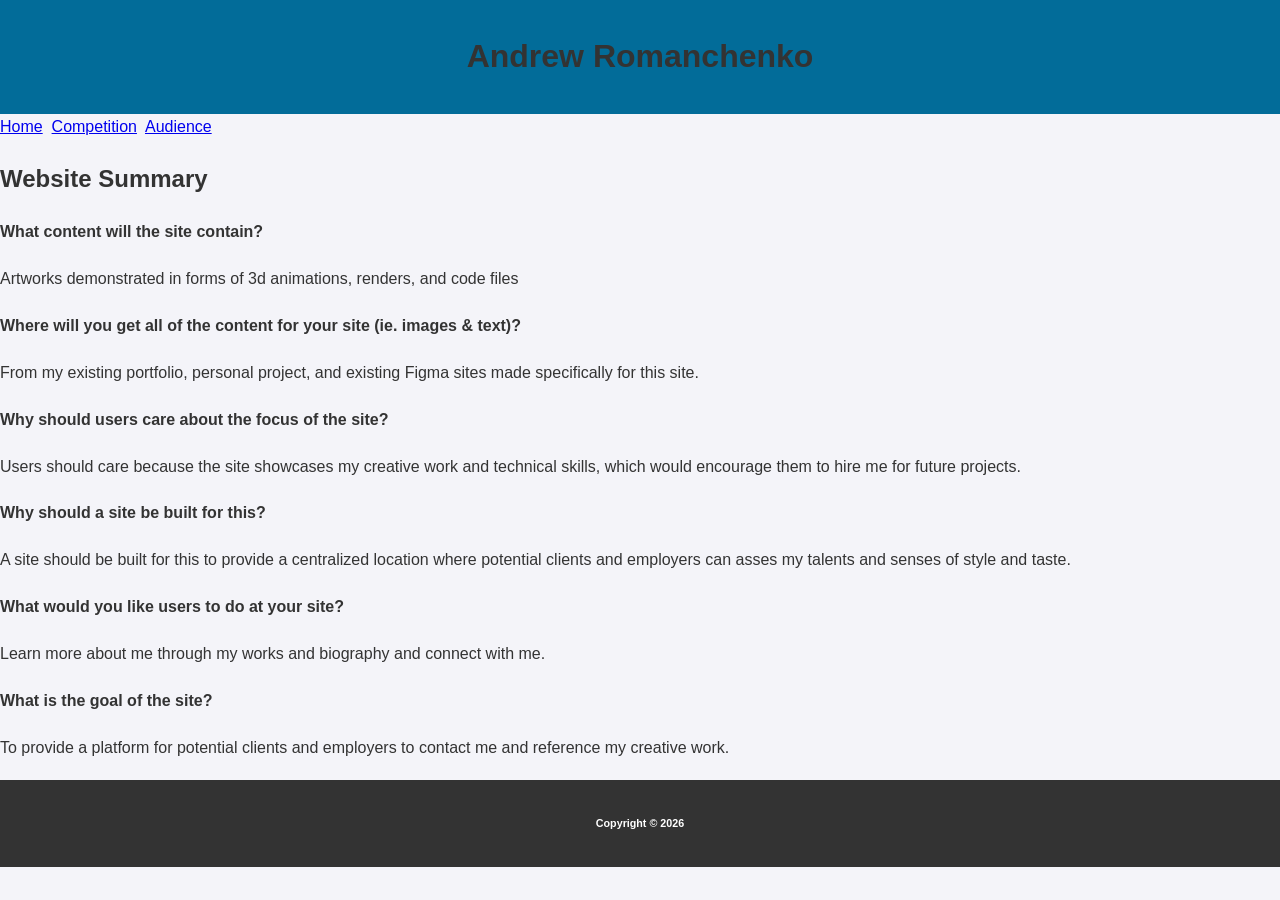
==== milestone2/index.html @ b731e590 "milestone 2 of the site" ====
<!DOCTYPE html>
<html lang="en">
<head>
    <meta charset="UTF-8">
    <meta name="viewport" content="width=device-width, initial-scale=1.0">
    <meta name="robots" content="noindex, nofollow">
    <title>Andrew's Tech Art Portfolio</title>
    <style>
        body { font-family: Arial, sans-serif; line-height: 1.6; margin: 0; padding: 0; background-color: #f4f4f9; color: #333; }
        header { background: #026c99; color: white; padding: 10px 0; text-align: center; }
        section { max-width: 800px; margin: 20px auto; padding: 20px; background: white; box-shadow: 0 2px 5px rgba(0, 0, 0, 0.1); }
        h1, h2 { color: #333; }
        ul { list-style: none; padding: 0; }
        ul li { margin: 5px 0; }
        ul li a { color: #026c99; text-decoration: none; font-weight: bold; }
        ul li a:hover { text-decoration: underline; }
        footer { text-align: center; padding: 10px; margin-top: 20px; background: #333; color: white; }
    </style>
</head>
<body>
    <header>
        <h1>Andrew Romanchenko</h1>
    </header>
    <nav>
            <a href="#index.html">Home</a>&nbsp;
            <a href="#competition.html">Competition</a>&nbsp;
            <a href="#audience.html">Audience</a>&nbsp;
    </nav>
    <main>
        <h2>Website Summary</h2>
        <h4>What content will the site contain?</h4>
        <p>Artworks demonstrated in forms of 3d animations, renders, and code files</p>
        <h4>Where will you get all of the content for your site (ie. images & text)?</h4>
        <p>From my existing portfolio, personal project, and existing Figma sites made specifically for this site.</p>
        <h4>Why should users care about the focus of the site?</h4>
        <p>Users should care because the site showcases my creative work and technical skills, which would encourage them to hire me for future projects.</p>
        <h4>Why should a site be built for this?</h4>
        <p>A site should be built for this to provide a centralized location where potential clients and employers can asses my talents and senses of style and taste.</p>
        <h4>What would you like users to do at your site?</h4>
        <p>Learn more about me through my works and biography and connect with me.</p>
        <h4>What is the goal of the site?</h4>
        <p>To provide a platform for potential clients and employers to contact me and reference my creative work.</p>
    </main>
    <footer>
        <h6>Copyright &copy; <span id="currentYear"></span></h6>
    </footer>
    <script>
        document.getElementById('currentYear').textContent = new Date().getFullYear();
    </script>
</body>
</html>
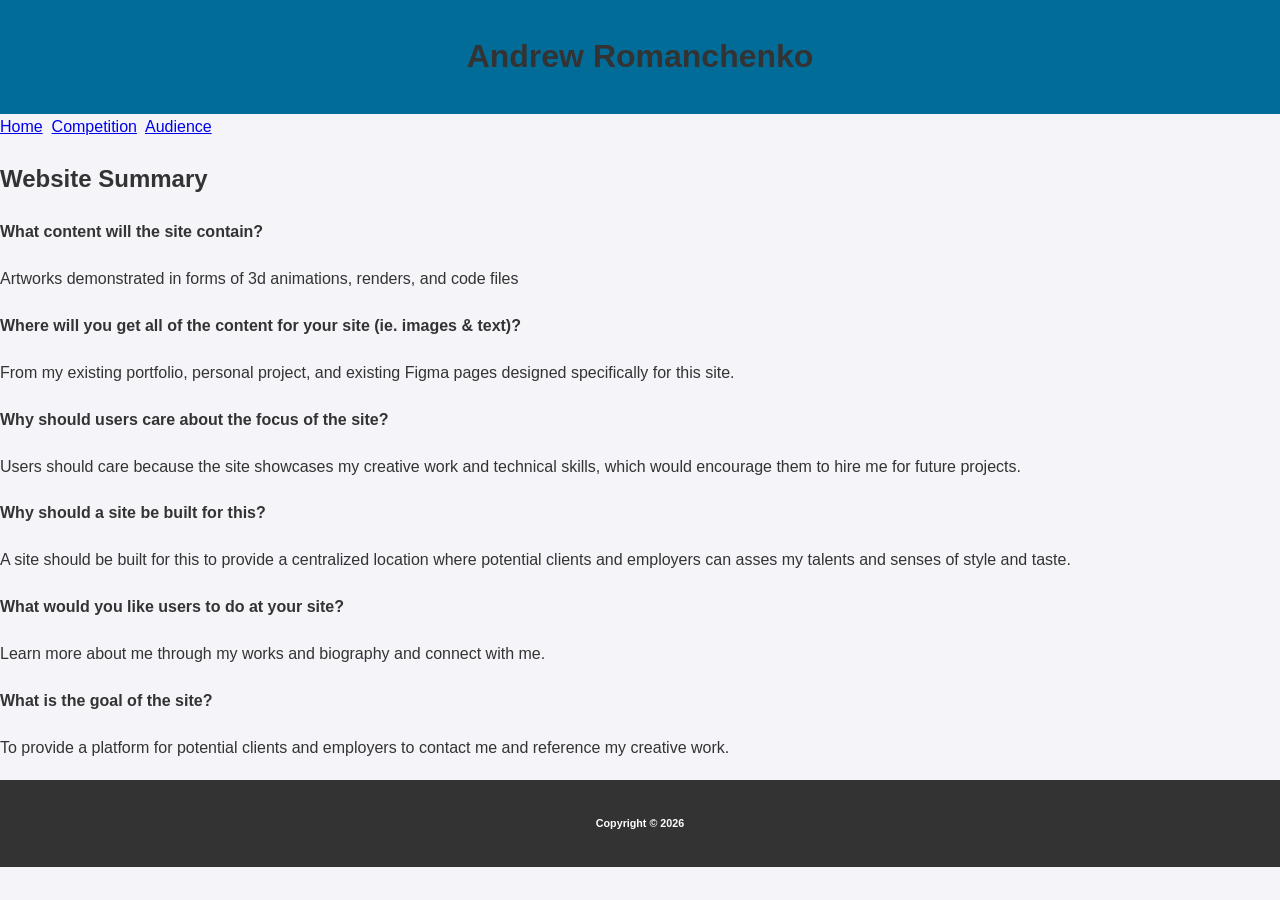
==== commit a0026dec: "adjusted the sentence about Figma" ====
--- a/milestone2/index.html
+++ b/milestone2/index.html
@@ -31,7 +31,7 @@
         <h4>What content will the site contain?</h4>
         <p>Artworks demonstrated in forms of 3d animations, renders, and code files</p>
         <h4>Where will you get all of the content for your site (ie. images & text)?</h4>
-        <p>From my existing portfolio, personal project, and existing Figma sites made specifically for this site.</p>
+        <p>From my existing portfolio, personal project, and existing Figma pages designed specifically for this site.</p>
         <h4>Why should users care about the focus of the site?</h4>
         <p>Users should care because the site showcases my creative work and technical skills, which would encourage them to hire me for future projects.</p>
         <h4>Why should a site be built for this?</h4>
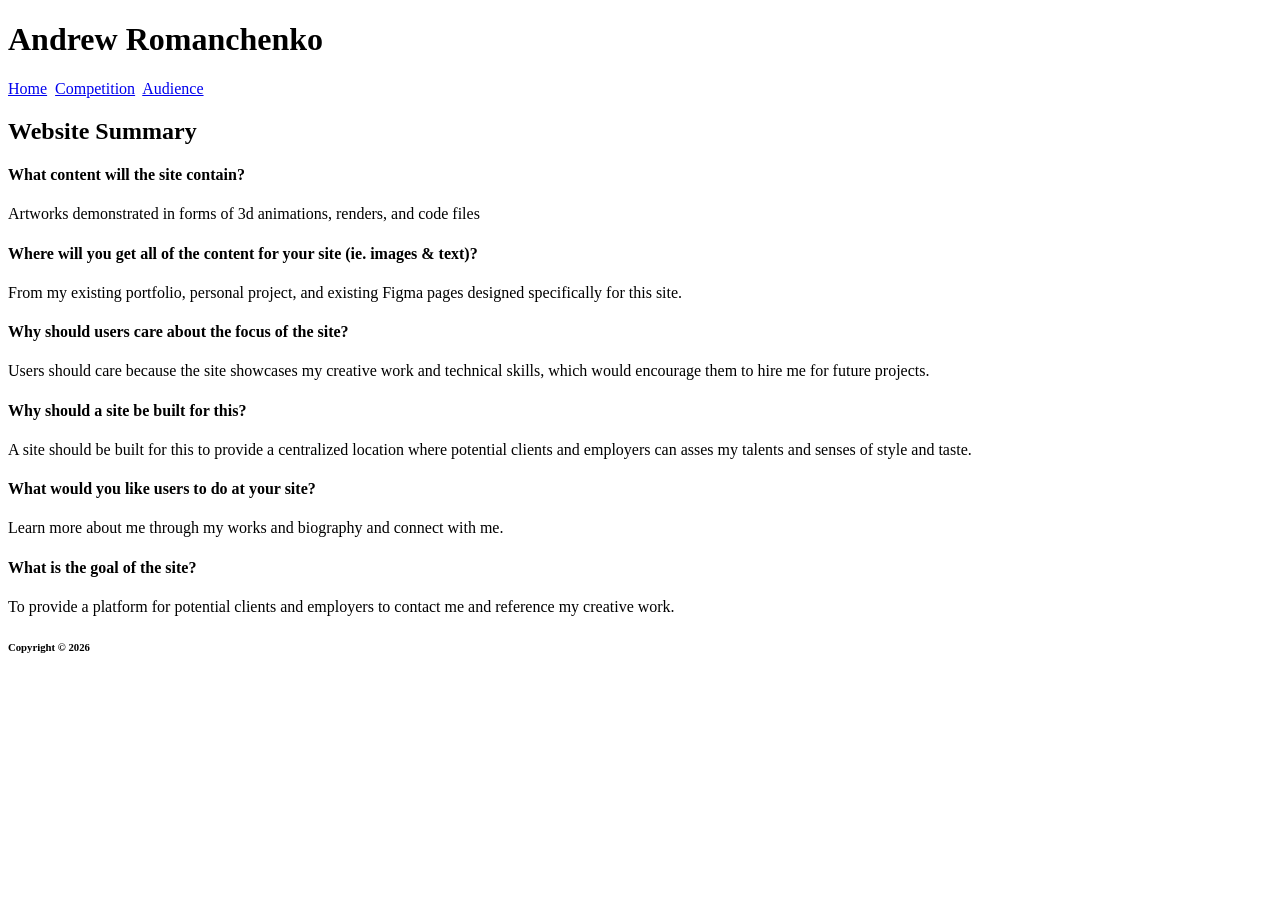
==== commit e02c7eca: "deleted css" ====
--- a/milestone2/index.html
+++ b/milestone2/index.html
@@ -5,26 +5,15 @@
     <meta name="viewport" content="width=device-width, initial-scale=1.0">
     <meta name="robots" content="noindex, nofollow">
     <title>Andrew's Tech Art Portfolio</title>
-    <style>
-        body { font-family: Arial, sans-serif; line-height: 1.6; margin: 0; padding: 0; background-color: #f4f4f9; color: #333; }
-        header { background: #026c99; color: white; padding: 10px 0; text-align: center; }
-        section { max-width: 800px; margin: 20px auto; padding: 20px; background: white; box-shadow: 0 2px 5px rgba(0, 0, 0, 0.1); }
-        h1, h2 { color: #333; }
-        ul { list-style: none; padding: 0; }
-        ul li { margin: 5px 0; }
-        ul li a { color: #026c99; text-decoration: none; font-weight: bold; }
-        ul li a:hover { text-decoration: underline; }
-        footer { text-align: center; padding: 10px; margin-top: 20px; background: #333; color: white; }
-    </style>
 </head>
 <body>
     <header>
         <h1>Andrew Romanchenko</h1>
     </header>
     <nav>
-            <a href="#index.html">Home</a>&nbsp;
-            <a href="#competition.html">Competition</a>&nbsp;
-            <a href="#audience.html">Audience</a>&nbsp;
+            <a href="index.html">Home</a>&nbsp;
+            <a href="competition.html">Competition</a>&nbsp;
+            <a href="audience.html">Audience</a>&nbsp;
     </nav>
     <main>
         <h2>Website Summary</h2>
